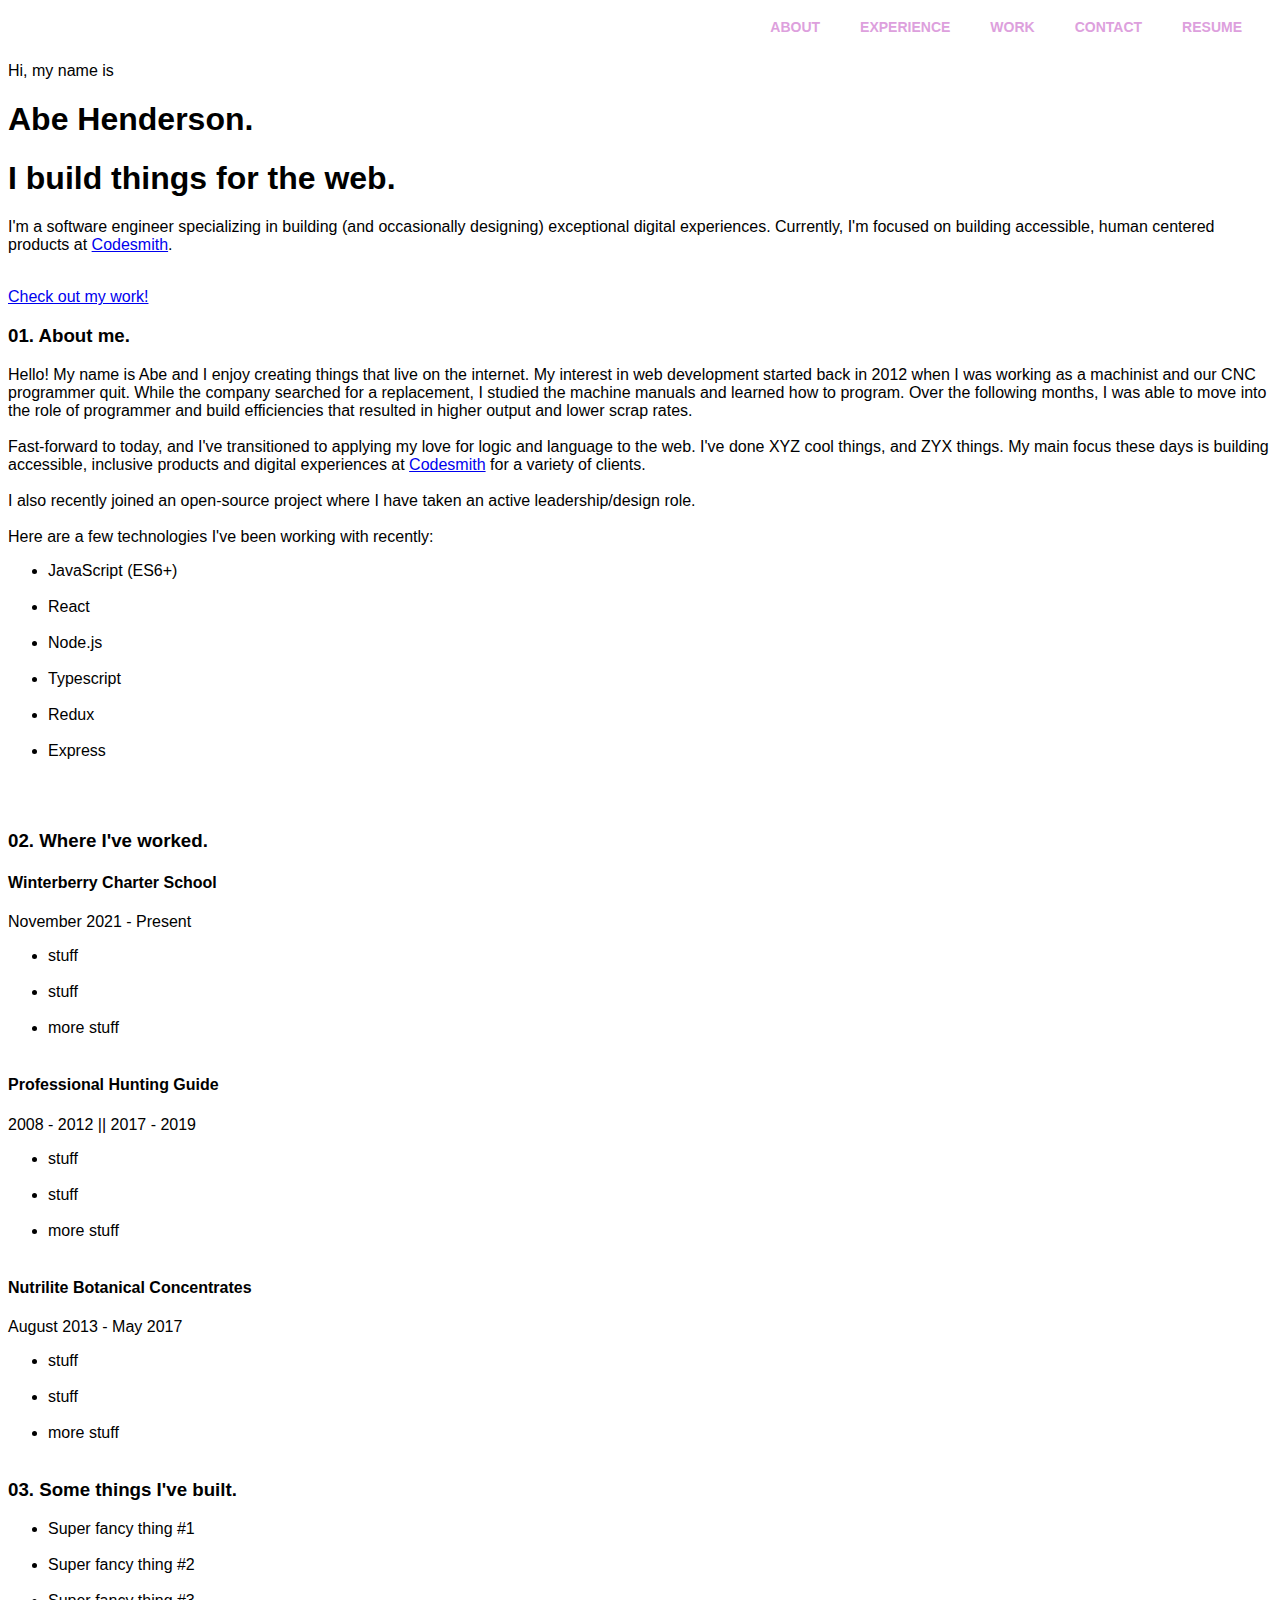
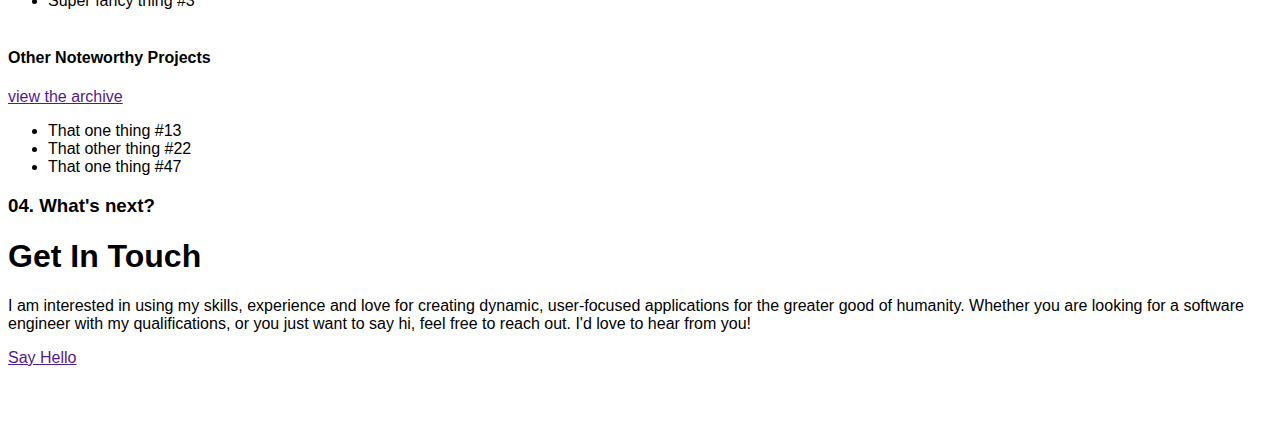
==== Users/abehenderson/Homepage/index.html @ df363de1 "Added Homepage dir with html and css file" ====
<!DOCTYPE html>
<html>
<head>
	<title>Abe Henderson</title>
  <link rel="stylesheet" type="text/css" href="style.css">
</head>
<body>
	<header>
		<nav>
			<ul>
				<li><a href="#about-1">About</a></li>
				<li><a href="#experience-2">Experience</a></li>
				<li><a href="#work-3">Work</a></li>
				<li><a href="#contact-4">Contact</a></li>
				<!-- change resume into a button -->
				<li><a href="resume.html">Resume</a><br></li>
			</ul>
		</nav>
	</header>
	<p>Hi, my name is</p>
	<h1>Abe Henderson.</h1>
	<h1>I build things for the web.</h1>
	<p>
		I'm a software engineer specializing in building (and occasionally designing) exceptional digital experiences.  Currently, I'm focused on building accessible, human centered products at <a href="https://codesmith.io/">Codesmith</a>.
	</p><br>
	<a href="work.html">Check out my work!</a><br>
	<h3 id="about-1">01. About me.</h3>
	<p>
		Hello!  My name is Abe and I enjoy creating things that live on the internet.  My interest in web development started back in 2012 when I was working as a machinist and our CNC programmer quit.  While the company searched for a replacement, I studied the machine manuals and learned how to program.  Over the following months, I was able to move into the role of programmer and build efficiencies that resulted in higher output and lower scrap rates.<br>
		<br>
		Fast-forward to today, and I've transitioned to applying my love for logic and language to the web.  I've done XYZ cool things, and ZYX things.  My main focus these days is building accessible, inclusive products and digital experiences at <a href="codesmith.io">Codesmith</a> for a variety of clients.<br>
		<br>
		I also recently joined an open-source project where I have taken an active leadership/design role.<br>
		<br>
		Here are a few technologies I've been working with recently:<br>
		<ul>
			<li>JavaScript (ES6+)</li><br>
			<li>React</li><br>
			<li>Node.js</li><br>
			<li>Typescript</li><br>
			<li>Redux</li><br>
			<li>Express</li><br>
		</ul>
		<br>
	<h3 id="experience-2">02. Where I've worked.</h3>
		<h4>Winterberry Charter School</h4>
		<p>November 2021 - Present</p>
		<ul>
			<li>stuff</li><br>
			<li>stuff</li><br>
			<li>more stuff</li><br>
		</ul>
		<h4>Professional Hunting Guide</h4>
		<p>2008 - 2012 || 2017 - 2019</p>
		<ul>
			<li>stuff</li><br>
			<li>stuff</li><br>
			<li>more stuff</li><br>
		</ul>
		<h4>Nutrilite Botanical Concentrates</h4>
		<p>August 2013 - May 2017</p>
		<ul>
			<li>stuff</li><br>
			<li>stuff</li><br>
			<li>more stuff</li><br>
		</ul>
	<h3 id="work-3">03. Some things I've built.</h3>	
		<ul>
			<li>Super fancy thing #1</li><br>
			<li>Super fancy thing #2</li><br>
			<li>Super fancy thing #3</li><br>
		</ul>
		<h4>Other Noteworthy Projects</h4>
		<a href="">view the archive</a><br>
		<ul>
			<li>That one thing #13</li>
			<li>That other thing #22</li>
			<li>That one thing #47</li>
		</ul>
	<h3 id="contact-4">04. What's next?</h3>
		<h1>Get In Touch</h1>
		<p>
			I am interested in using my skills, experience and love for creating dynamic, user-focused applications for the greater good of humanity.  Whether you are looking for a software engineer with my qualifications, or you just want to say hi, feel free to reach out.  I'd love to hear from you!
		</p>
		<a href="">Say Hello</a><br>
		<br>
		<br>
		<br>

</body>
</html>
---- Users/abehenderson/Homepage/style.css ----
body {
  font-family: Arial, sans-serif;
}

/* Create a box around the header */
header {
  background-color: white;
  padding: 10px;
  /*box-shadow: 0 1px 5px rgba(0, 0, 0, 0.1);*/
}

nav ul {
  margin: 0;
  padding: 0;
  list-style: none;
  display: flex; /* horizontal list */
  justify-content: flex-end; /* sends list to end of header */
}

nav li { /* separates list with spaces (horizontal margins) */
  margin: 0 20px;
}

nav a {
  color: plum;
  text-decoration: none;
  font-weight: bold;
  text-transform: uppercase;
  font-size: 14px;
}

nav a:hover {
  /* text-decoration: underline; */
  color: mediumpurple;
}

/*      main {
  display: flex;
  flex-direction: column;
  justify-content: center;
  align-items: center;
  height: 80vh;
}*/
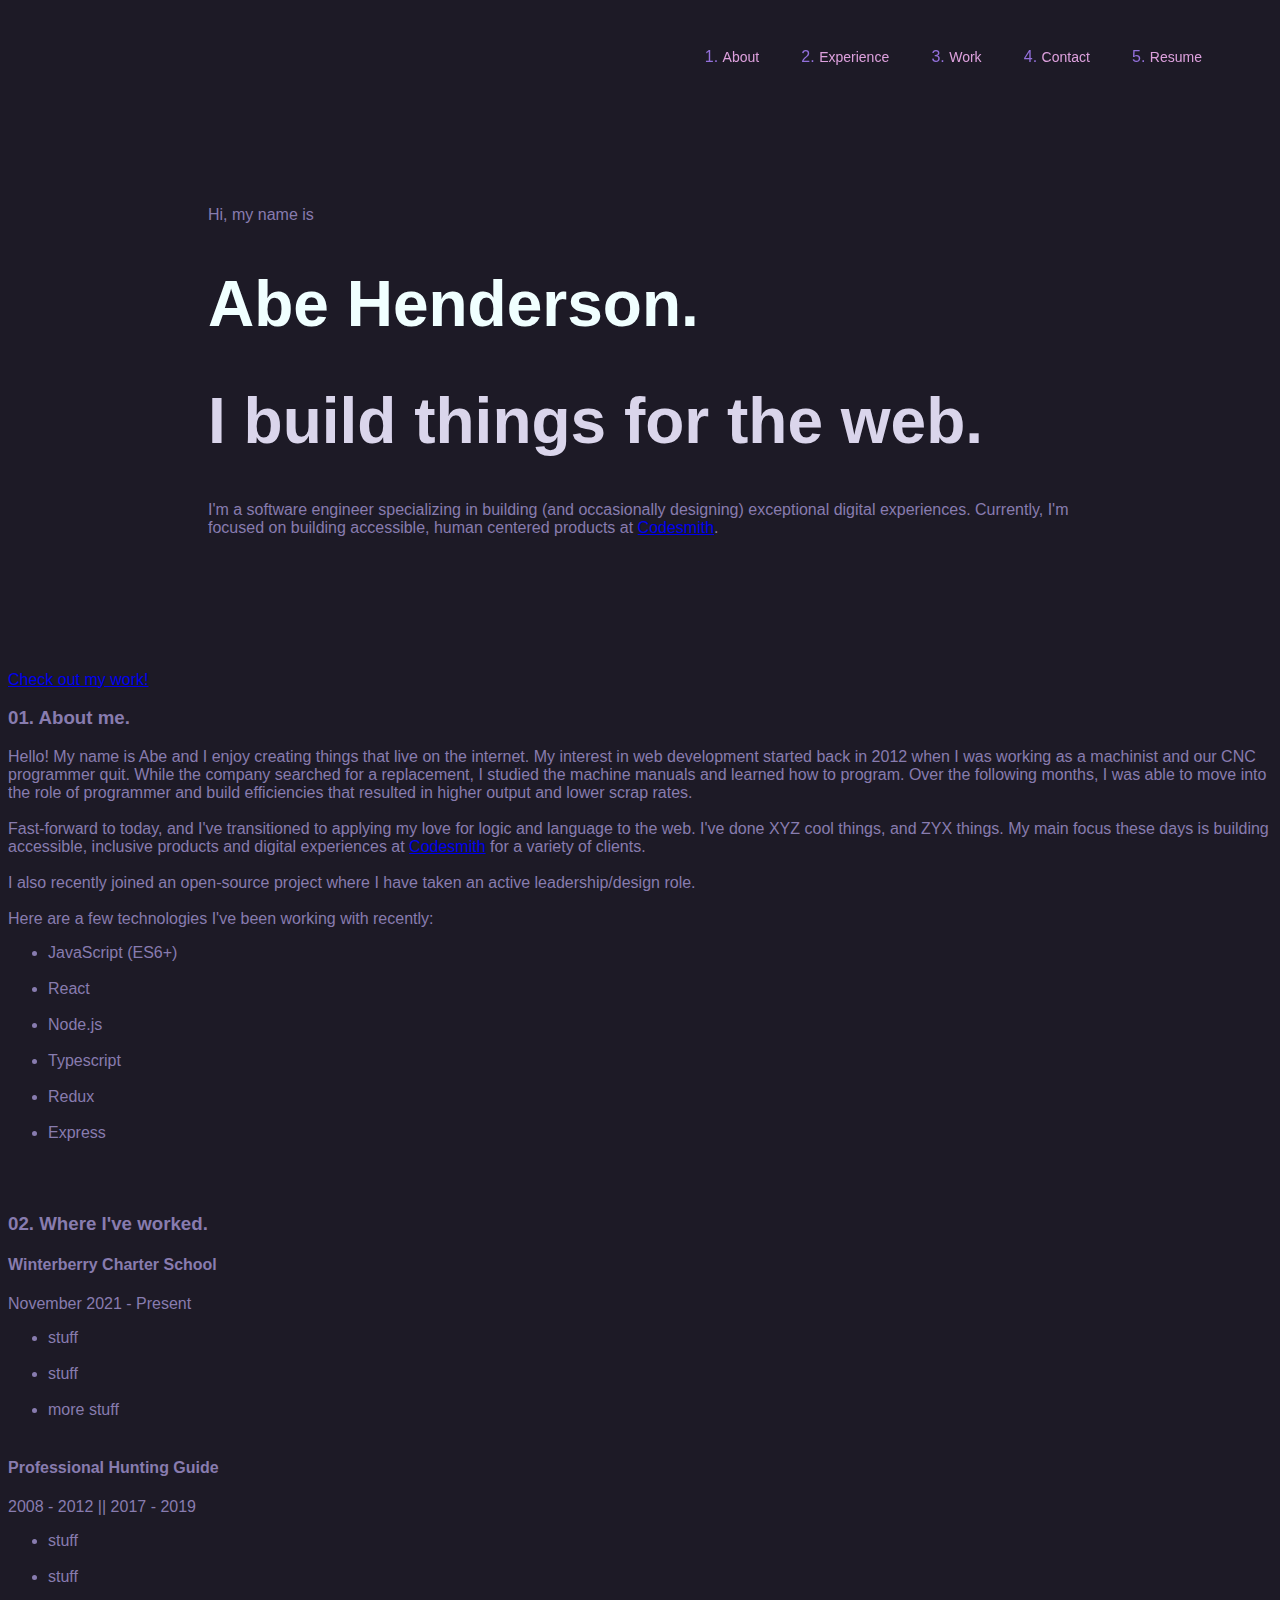
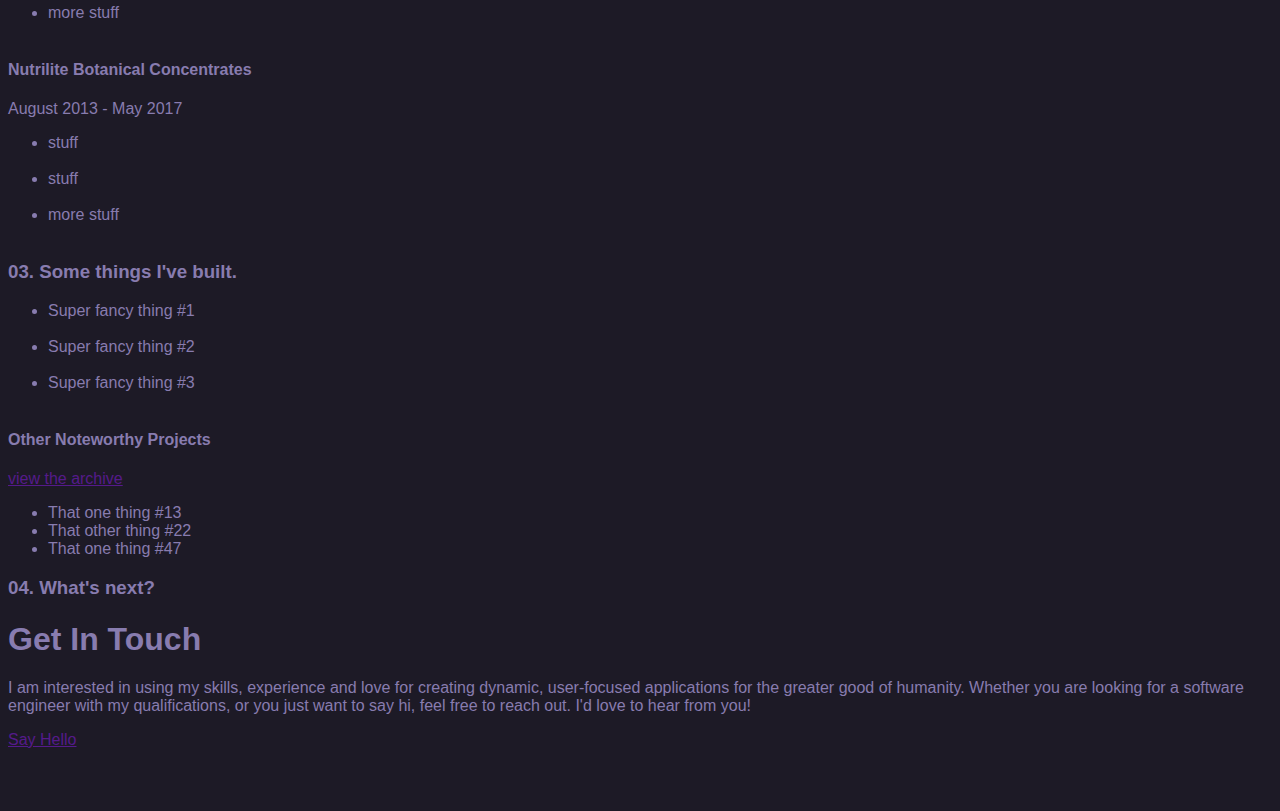
==== commit e5530ac3: "updated Homepage project with some style" ====
--- a/Users/abehenderson/Homepage/index.html
+++ b/Users/abehenderson/Homepage/index.html
@@ -7,22 +7,24 @@
 <body>
 	<header>
 		<nav>
-			<ul>
+			<ol class="sticky">
 				<li><a href="#about-1">About</a></li>
 				<li><a href="#experience-2">Experience</a></li>
 				<li><a href="#work-3">Work</a></li>
 				<li><a href="#contact-4">Contact</a></li>
 				<!-- change resume into a button -->
 				<li><a href="resume.html">Resume</a><br></li>
-			</ul>
+			</ol>
 		</nav>
 	</header>
-	<p>Hi, my name is</p>
-	<h1>Abe Henderson.</h1>
-	<h1>I build things for the web.</h1>
-	<p>
-		I'm a software engineer specializing in building (and occasionally designing) exceptional digital experiences.  Currently, I'm focused on building accessible, human centered products at <a href="https://codesmith.io/">Codesmith</a>.
-	</p><br>
+	<div class="cover">
+		<div>Hi, my name is</div>
+		<h1 class="bright">Abe Henderson.</h1>
+		<h1 class="semi-bright">I build things for the web.</h1>
+		<p>
+			I'm a software engineer specializing in building (and occasionally designing) exceptional digital experiences.  Currently, I'm focused on building accessible, human centered products at <a href="https://codesmith.io/">Codesmith</a>.
+		</p><br>
+	</div>
 	<a href="work.html">Check out my work!</a><br>
 	<h3 id="about-1">01. About me.</h3>
 	<p>
--- a/Users/abehenderson/Homepage/style.css
+++ b/Users/abehenderson/Homepage/style.css
@@ -1,43 +1,65 @@
+
 body {
+  color: #887CAF;
   font-family: Arial, sans-serif;
+  background-color: #1D1A26;
 }
 
-/* Create a box around the header */
+/* NAV */
+
 header {
-  background-color: white;
-  padding: 10px;
+  padding: 40px;
   /*box-shadow: 0 1px 5px rgba(0, 0, 0, 0.1);*/
 }
 
-nav ul {
+nav ol {
   margin: 0;
   padding: 0;
-  list-style: none;
   display: flex; /* horizontal list */
   justify-content: flex-end; /* sends list to end of header */
+  color: mediumpurple;
+}
+
+.sticky {
+  position: -webkit-sticky; /* Safari */
+  position: sticky;
+  top: 0;
 }
 
 nav li { /* separates list with spaces (horizontal margins) */
-  margin: 0 20px;
+  margin: 0 30px;
 }
 
 nav a {
   color: plum;
   text-decoration: none;
-  font-weight: bold;
-  text-transform: uppercase;
+  font-weight: strong;
+  /* text-transform: uppercase; */
   font-size: 14px;
 }
 
 nav a:hover {
   /* text-decoration: underline; */
   color: mediumpurple;
+  /* text-transform: scale(1.5); */
 }
 
-/*      main {
-  display: flex;
-  flex-direction: column;
-  justify-content: center;
-  align-items: center;
-  height: 80vh;
-}*/+
+
+
+/* COVER */
+
+.cover {
+  padding: 100px 200px;
+}
+
+.bright {
+  color:azure;
+  font-family:'Gill Sans', 'Gill Sans MT', Calibri, 'Trebuchet MS', sans-serif;
+  font-size: 4em;
+}
+
+.semi-bright {
+  color: #DAD5EB;
+  font-size: 4em;
+}